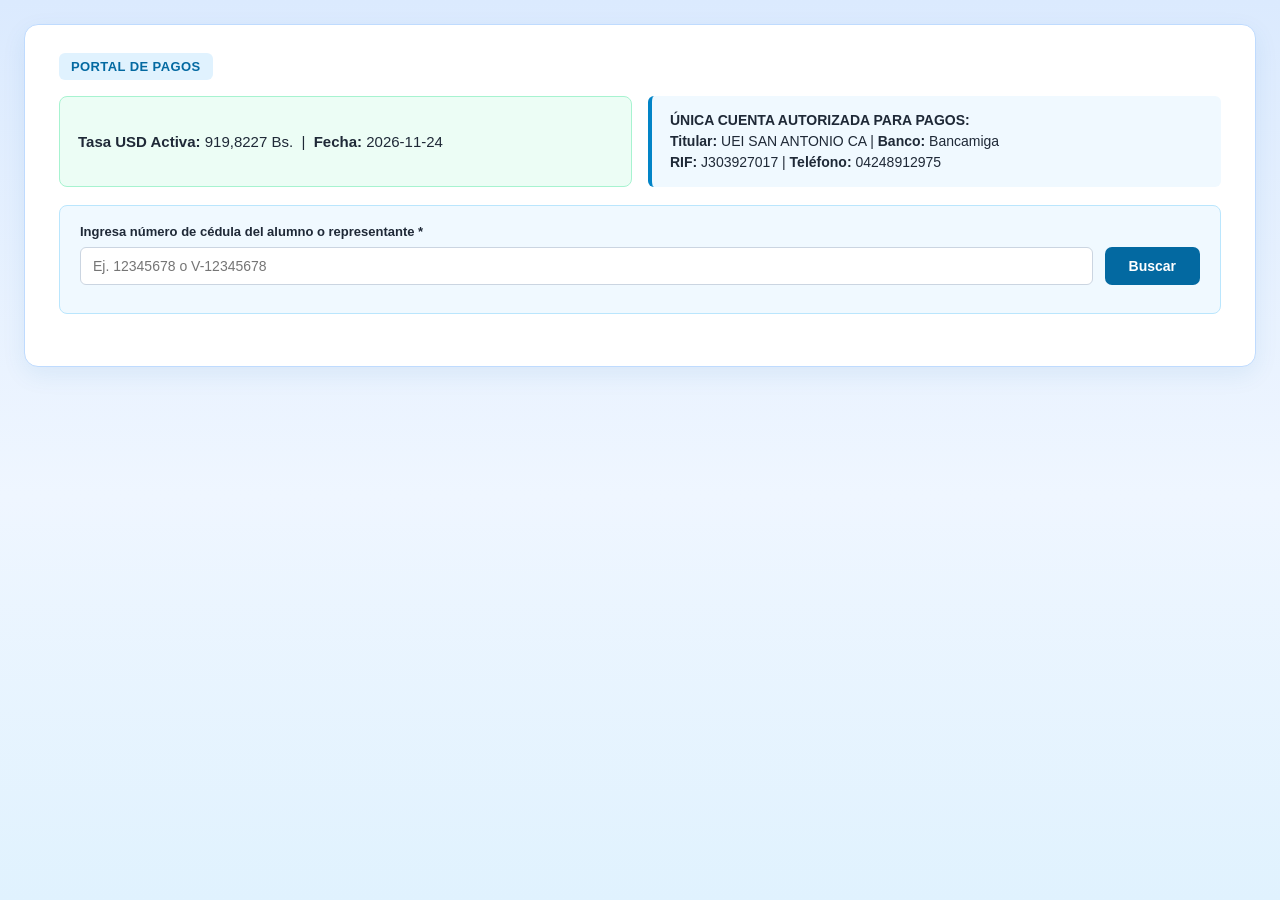
==== portal-pagos-representante/index.html @ 35eea638 "Subida inicial portal UEI San Antonio" ====
<!DOCTYPE html>
<html lang="es">
<head>
  <meta charset="UTF-8" />
  <meta name="viewport" content="width=device-width, initial-scale=1.0" />
  <title>Portal de Pagos - UEI San Antonio</title>
  <style>
    body {
      font-family: Arial, sans-serif;
      background: linear-gradient(180deg, #dbeafe 0%, #eff6ff 55%, #e0f2fe 100%);
      min-height: 100vh;
      margin: 0;
      padding: 24px;
      color: #1f2937;
      box-sizing: border-box;
    }
    .contenedor {
      max-width: 1280px;
      width: 100%;
      margin: 0 auto;
      background: #ffffff;
      padding: 28px 34px;
      border-radius: 14px;
      border: 1px solid #bfdbfe;
      box-shadow: 0 8px 24px rgba(3, 105, 161, 0.08);
      box-sizing: border-box;
    }
    .badge-modulo {
      display: inline-block;
      background: #e0f2fe;
      color: #0369a1;
      padding: 6px 12px;
      border-radius: 6px;
      font-size: 13px;
      font-weight: bold;
      letter-spacing: 0.4px;
    }
    .top-bar {
      display: grid;
      grid-template-columns: repeat(auto-fit, minmax(300px, 1fr));
      gap: 16px;
      margin-top: 16px;
    }
    .caja-tasa {
      background: #ecfdf5;
      border: 1px solid #a7f3d0;
      padding: 14px 18px;
      border-radius: 8px;
      font-size: 15px;
      display: flex;
      align-items: center;
    }
    .caja-cuenta {
      background: #f0f9ff;
      border-left: 4px solid #0284c7;
      padding: 14px 18px;
      border-radius: 6px;
      line-height: 1.5;
      font-size: 14px;
    }
    .caja-busqueda {
      background: #f0f9ff;
      border: 1px solid #bae6fd;
      padding: 18px 20px;
      border-radius: 8px;
      margin: 18px 0 24px;
    }
    .fila-buscar {
      display: flex;
      gap: 12px;
      flex-wrap: wrap;
      margin-top: 8px;
    }
    .fila-buscar input {
      flex: 1;
      min-width: 240px;
    }
    .btn-buscar {
      background: #0369a1;
      color: #fff;
      padding: 10px 24px;
      border: none;
      border-radius: 7px;
      font-weight: bold;
      cursor: pointer;
      font-size: 14px;
    }
    .btn-buscar:hover {
      background: #0284c7;
    }
    .layout-dos-columnas {
      display: grid;
      grid-template-columns: minmax(0, 1.45fr) minmax(350px, 1fr);
      gap: 26px;
      align-items: start;
    }
    @media (max-width: 960px) {
      .layout-dos-columnas {
        grid-template-columns: 1fr;
      }
    }
    .columna-izquierda,
    .columna-derecha {
      background: #ffffff;
    }
    .caja-deuda {
      background: #f8fafc;
      border: 1px solid #cbd5e1;
      padding: 18px;
      border-radius: 10px;
    }
    .leyenda-estados {
      display: flex;
      flex-wrap: wrap;
      gap: 8px;
      margin-top: 10px;
      font-size: 12px;
      font-weight: bold;
    }
    .leyenda-item {
      display: inline-flex;
      align-items: center;
      gap: 5px;
      padding: 3px 8px;
      border-radius: 6px;
      background: #fff;
      border: 1px solid #e2e8f0;
    }
    .punto {
      width: 10px;
      height: 10px;
      border-radius: 50%;
      display: inline-block;
    }
    .punto-revision { background: #dc2626; }
    .punto-aprobado { background: #16a34a; }
    .punto-rechazado { background: #ea580c; }
    .punto-pendiente { background: #f59e0b; }

    .chips-meses {
      display: grid;
      grid-template-columns: repeat(auto-fill, minmax(145px, 1fr));
      gap: 10px;
      margin-top: 12px;
    }
    .chip-mes {
      display: flex;
      flex-direction: column;
      gap: 4px;
      background: #fef3c7;
      border: 1px solid #f59e0b;
      color: #78350f;
      padding: 9px 11px;
      border-radius: 8px;
      font-size: 12.5px;
      font-weight: bold;
      cursor: pointer;
      user-select: none;
      transition: transform 0.12s ease, background 0.15s ease, border-color 0.15s ease;
    }
    .chip-mes-fila {
      display: flex;
      align-items: center;
      gap: 7px;
    }
    .chip-estado-tag {
      font-size: 11px;
      padding-left: 20px;
      opacity: 0.95;
    }
    .chip-mes.estado-revision {
      background: #dc2626;
      border-color: #991b1b;
      color: #ffffff;
    }
    .chip-mes.estado-aprobado {
      background: #16a34a;
      border-color: #166534;
      color: #ffffff;
    }
    .chip-mes.estado-rechazado {
      background: #ea580c;
      border-color: #9a3412;
      color: #ffffff;
    }
    .chip-mes.seleccionado:not(.estado-revision):not(.estado-aprobado):not(.estado-rechazado) {
      background: #0369a1;
      border-color: #0369a1;
      color: #ffffff;
    }
    .chip-mes input {
      width: auto;
      margin: 0;
      cursor: pointer;
    }
    .resumen-total {
      margin-top: 16px;
      background: #ffffff;
      border: 1px solid #cbd5e1;
      border-radius: 8px;
      padding: 14px;
      font-size: 14px;
      line-height: 1.6;
    }
    .resumen-total strong {
      color: #0f172a;
    }
    h2 {
      margin-top: 22px;
      margin-bottom: 14px;
      font-size: 17px;
      border-bottom: 1px solid #e5e7eb;
      padding-bottom: 8px;
      color: #0f172a;
    }
    h2:first-child {
      margin-top: 0;
    }
    .grid {
      display: grid;
      grid-template-columns: repeat(auto-fit, minmax(220px, 1fr));
      gap: 14px;
    }
    label {
      display: block;
      font-size: 13px;
      font-weight: bold;
      margin-bottom: 5px;
    }
    input, select {
      width: 100%;
      padding: 10px 12px;
      border: 1px solid #cbd5e1;
      border-radius: 6px;
      box-sizing: border-box;
      font-size: 14px;
    }
    input[readonly] {
      background: #f8fafc;
      color: #334155;
      font-weight: 600;
    }
    .acciones {
      display: flex;
      flex-wrap: wrap;
      gap: 12px;
      margin-top: 22px;
    }
    .btn-registrar-wa {
      background: #16a34a;
      color: #fff;
      padding: 13px 24px;
      border: none;
      border-radius: 8px;
      font-weight: bold;
      cursor: pointer;
      font-size: 15px;
      width: 100%;
    }
    .btn-registrar-wa:hover {
      background: #15803d;
    }
    .nota {
      font-size: 12.5px;
      color: #475569;
      margin-top: 10px;
      line-height: 1.45;
    }
    #mensajeBusqueda {
      margin-top: 10px;
      font-size: 13px;
      font-weight: bold;
    }
    #mensajeEstado {
      margin-top: 14px;
      font-size: 14px;
      font-weight: bold;
    }
    .oculto {
      display: none;
    }
  </style>
</head>
<body>
  <div class="contenedor">
    <span class="badge-modulo">PORTAL DE PAGOS</span>

    <div class="top-bar">
      <div class="caja-tasa" id="infoTasa">
        Cargando tasa USD del día...
      </div>

      <div class="caja-cuenta">
        <strong>ÚNICA CUENTA AUTORIZADA PARA PAGOS:</strong><br />
        <strong>Titular:</strong> UEI SAN ANTONIO CA | <strong>Banco:</strong> Bancamiga<br />
        <strong>RIF:</strong> J303927017 | <strong>Teléfono:</strong> 04248912975
      </div>
    </div>

    <!-- Paso 1: Búsqueda por cédula -->
    <div class="caja-busqueda">
      <label for="inputBuscarCedula">Ingresa número de cédula del alumno o representante *</label>
      <div class="fila-buscar">
        <input type="text" id="inputBuscarCedula" placeholder="Ej. 12345678 o V-12345678" />
        <button type="button" id="btnBuscarCedula" class="btn-buscar">Buscar</button>
      </div>
      <div id="mensajeBusqueda"></div>
    </div>

    <!-- Paso 2: Formulario precargado en 2 columnas (oculto hasta buscar) -->
    <form id="formPagoRepresentante" class="oculto">
      <div class="layout-dos-columnas">
        <div class="columna-izquierda">
          <h2>Datos del Representante (Facturación)</h2>
          <div class="grid">
            <div>
              <label for="repNombre">Nombre y Apellido *</label>
              <input type="text" id="repNombre" readonly required />
            </div>
            <div>
              <label for="repCedula">Cédula *</label>
              <input type="text" id="repCedula" readonly required />
            </div>
            <div>
              <label for="repDireccion">Dirección *</label>
              <input type="text" id="repDireccion" readonly required />
            </div>
            <div>
              <label for="repTelefono">Teléfono *</label>
              <input type="text" id="repTelefono" readonly required />
            </div>
          </div>

          <h2>Datos del Alumno</h2>
          <div class="grid">
            <div id="contenedorSelectorAlumno" class="oculto">
              <label for="selectorAlumno">Seleccionar Alumno a Pagar *</label>
              <select id="selectorAlumno"></select>
            </div>
            <div>
              <label for="aluNombre">Nombre y Apellido *</label>
              <input type="text" id="aluNombre" readonly required />
            </div>
            <div>
              <label for="aluGradoSeccion">Grado y Sección *</label>
              <input type="text" id="aluGradoSeccion" readonly required />
            </div>
          </div>

          <h2>Datos del Pago</h2>
          <div class="grid">
            <div>
              <label for="montoUsd">Monto en USD ($) *</label>
              <input type="number" step="0.01" min="0.01" id="montoUsd" required />
            </div>
            <div>
              <label for="montoBs">Equivalente en Bolívares (Bs.)</label>
              <input type="text" id="montoBs" readonly />
            </div>
            <div>
              <label for="nroReferencia">Número de Referencia *</label>
              <input type="text" id="nroReferencia" required placeholder="Ej. 0012345678" />
            </div>
            <div>
              <label for="concepto">Concepto / Mes a pagar</label>
              <input type="text" id="concepto" placeholder="Ej. Mensualidad: Septiembre 2026" />
            </div>
          </div>

          <p class="nota">
            - Cada mensualidad tiene un valor fijo de <strong>$50 USD</strong>. Al seleccionar meses, se calcula el total en USD y su equivalente en Bs.<br />
            - Al pulsar el botón, se registrará el pago, los meses seleccionados pasarán a <strong>En revisión (rojo)</strong> y se abrirá WhatsApp para enviar el capture.
          </p>

          <div class="acciones">
            <button type="submit" id="btnRegistrarYWhatsapp" class="btn-registrar-wa">
              Registrar y enviar el capture por WhatsApp
            </button>
          </div>

          <div id="mensajeEstado"></div>
        </div>

        <div class="columna-derecha">
          <div id="cajaMesesPendientes" class="caja-deuda">
            <strong>Meses del año escolar ($50 c/u):</strong>
            <div class="leyenda-estados">
              <span class="leyenda-item"><span class="punto punto-pendiente"></span> Disponible</span>
              <span class="leyenda-item"><span class="punto punto-revision"></span> En revisión</span>
              <span class="leyenda-item"><span class="punto punto-aprobado"></span> Pagado</span>
              <span class="leyenda-item"><span class="punto punto-rechazado"></span> Rechazado</span>
            </div>
            <div id="listaMesesPendientes" class="chips-meses"></div>
            <div class="nota">Marca los meses a cancelar. Si un mes ya está en revisión o pagado, quedará bloqueado; si fue rechazado, podrás volver a seleccionarlo.</div>

            <div class="resumen-total" id="estadoReportesAlumno" style="margin-bottom:14px;"></div>

            <div class="resumen-total" id="resumenCalculo">
              <div><strong>Meses seleccionados:</strong> <span id="resumenMesesCount">0</span></div>
              <div><strong>Total a pagar (USD):</strong> <span id="resumenTotalUsd">$0,00</span></div>
              <div><strong>Total a pagar (Bs.):</strong> <span id="resumenTotalBs">0,00 Bs.</span></div>
            </div>
          </div>
        </div>
      </div>
    </form>
  </div>

  <script src="../js/config-tasa-bcv.js"></script>
  <script src="./padron_data.js"></script>
  <script src="./representante.js"></script>
</body>
</html>
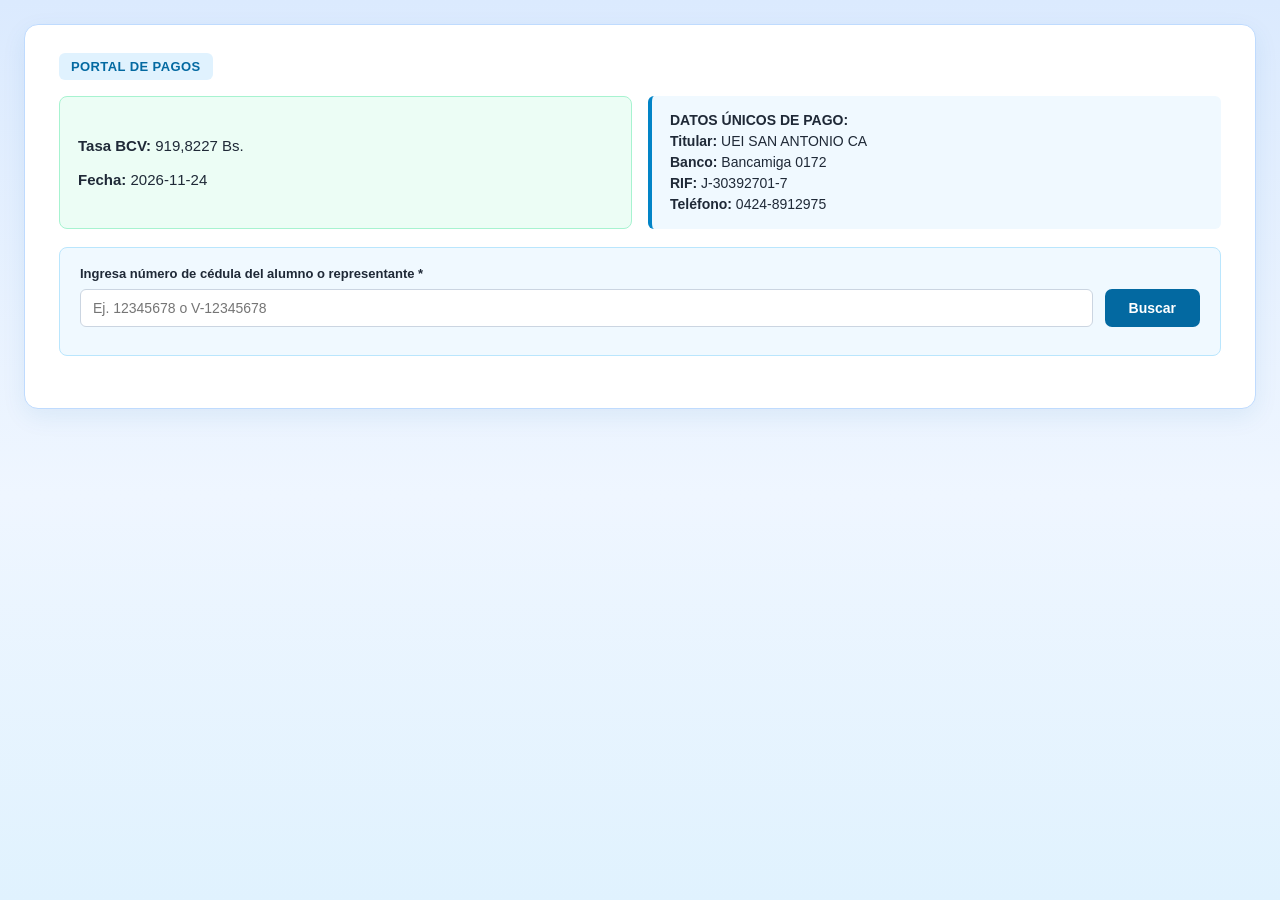
==== commit 33f2f061: "Actualiza portal de representante y panel administrativo" ====
--- a/portal-pagos-representante/index.html
+++ b/portal-pagos-representante/index.html
@@ -146,16 +146,19 @@
     .chip-mes {
       display: flex;
       flex-direction: column;
+      justify-content: center;
+      min-height: 52px;
       gap: 4px;
       background: #fef3c7;
       border: 1px solid #f59e0b;
       color: #78350f;
-      padding: 9px 11px;
+      padding: 10px 12px;
       border-radius: 8px;
-      font-size: 12.5px;
+      font-size: 13px;
       font-weight: bold;
       cursor: pointer;
       user-select: none;
+      box-sizing: border-box;
       transition: transform 0.12s ease, background 0.15s ease, border-color 0.15s ease;
     }
     .chip-mes-fila {
@@ -291,24 +294,31 @@
       </div>
 
       <div class="caja-cuenta">
-        <strong>ÚNICA CUENTA AUTORIZADA PARA PAGOS:</strong><br />
-        <strong>Titular:</strong> UEI SAN ANTONIO CA | <strong>Banco:</strong> Bancamiga<br />
-        <strong>RIF:</strong> J303927017 | <strong>Teléfono:</strong> 04248912975
+        <strong>DATOS ÚNICOS DE PAGO:</strong><br />
+        <strong>Titular:</strong> UEI SAN ANTONIO CA<br />
+        <strong>Banco:</strong> Bancamiga  0172<br />
+        <strong>RIF:</strong> J-30392701-7<br />
+        <strong>Teléfono:</strong> 0424-8912975<br />
       </div>
     </div>
 
-    <!-- Paso 1: Búsqueda por cédula -->
     <div class="caja-busqueda">
       <label for="inputBuscarCedula">Ingresa número de cédula del alumno o representante *</label>
       <div class="fila-buscar">
-        <input type="text" id="inputBuscarCedula" placeholder="Ej. 12345678 o V-12345678" />
+        <input
+          type="text"
+          id="inputBuscarCedula"
+          maxlength="12"
+          inputmode="text"
+          autocomplete="off"
+          placeholder="Ej. 12345678 o V-12345678"
+        />
         <button type="button" id="btnBuscarCedula" class="btn-buscar">Buscar</button>
       </div>
       <div id="mensajeBusqueda"></div>
     </div>
 
-    <!-- Paso 2: Formulario precargado en 2 columnas (oculto hasta buscar) -->
-    <form id="formPagoRepresentante" class="oculto">
+    <form id="formPagoRepresentante" class="oculto" novalidate autocomplete="off">
       <div class="layout-dos-columnas">
         <div class="columna-izquierda">
           <h2>Datos del Representante (Facturación)</h2>
@@ -323,7 +333,7 @@
             </div>
             <div>
               <label for="repDireccion">Dirección *</label>
-              <input type="text" id="repDireccion" readonly required />
+              <input type="text" id="repDireccion" required autocomplete="off" spellcheck="false" placeholder="Ingrese una dirección válida" />
             </div>
             <div>
               <label for="repTelefono">Teléfono *</label>
@@ -351,7 +361,14 @@
           <div class="grid">
             <div>
               <label for="montoUsd">Monto en USD ($) *</label>
-              <input type="number" step="0.01" min="0.01" id="montoUsd" required />
+              <input
+                type="text"
+                id="montoUsd"
+                inputmode="decimal"
+                autocomplete="off"
+                required
+                placeholder="Ej. 50 o 50.00"
+              />
             </div>
             <div>
               <label for="montoBs">Equivalente en Bolívares (Bs.)</label>
@@ -359,22 +376,29 @@
             </div>
             <div>
               <label for="nroReferencia">Número de Referencia *</label>
-              <input type="text" id="nroReferencia" required placeholder="Ej. 0012345678" />
+              <input
+                type="text"
+                id="nroReferencia"
+                required
+                maxlength="20"
+                inputmode="numeric"
+                autocomplete="off"
+                placeholder="Ej. 0012345678"
+              />
             </div>
             <div>
               <label for="concepto">Concepto / Mes a pagar</label>
-              <input type="text" id="concepto" placeholder="Ej. Mensualidad: Septiembre 2026" />
+              <input type="text" id="concepto" readonly tabindex="-1" placeholder="Selecciona meses a pagar" />
             </div>
           </div>
 
           <p class="nota">
-            - Cada mensualidad tiene un valor fijo de <strong>$50 USD</strong>. Al seleccionar meses, se calcula el total en USD y su equivalente en Bs.<br />
-            - Al pulsar el botón, se registrará el pago, los meses seleccionados pasarán a <strong>En revisión (rojo)</strong> y se abrirá WhatsApp para enviar el capture.
+            - Cada mensualidad tiene un valor de <strong>$50 USD</strong>.<br />
           </p>
 
           <div class="acciones">
             <button type="submit" id="btnRegistrarYWhatsapp" class="btn-registrar-wa">
-              Registrar y enviar el capture por WhatsApp
+              Registrar Pago
             </button>
           </div>
 
@@ -383,7 +407,7 @@
 
         <div class="columna-derecha">
           <div id="cajaMesesPendientes" class="caja-deuda">
-            <strong>Meses del año escolar ($50 c/u):</strong>
+            <strong>PERIODO ESCOLAR 2026-2027</strong>
             <div class="leyenda-estados">
               <span class="leyenda-item"><span class="punto punto-pendiente"></span> Disponible</span>
               <span class="leyenda-item"><span class="punto punto-revision"></span> En revisión</span>
@@ -391,7 +415,7 @@
               <span class="leyenda-item"><span class="punto punto-rechazado"></span> Rechazado</span>
             </div>
             <div id="listaMesesPendientes" class="chips-meses"></div>
-            <div class="nota">Marca los meses a cancelar. Si un mes ya está en revisión o pagado, quedará bloqueado; si fue rechazado, podrás volver a seleccionarlo.</div>
+            <div class="nota">Marca el o los meses a cancelar. Si un mes está en revisión, quedará bloqueado; si fue rechazado, podrás volver a seleccionarlo.</div>
 
             <div class="resumen-total" id="estadoReportesAlumno" style="margin-bottom:14px;"></div>
 
